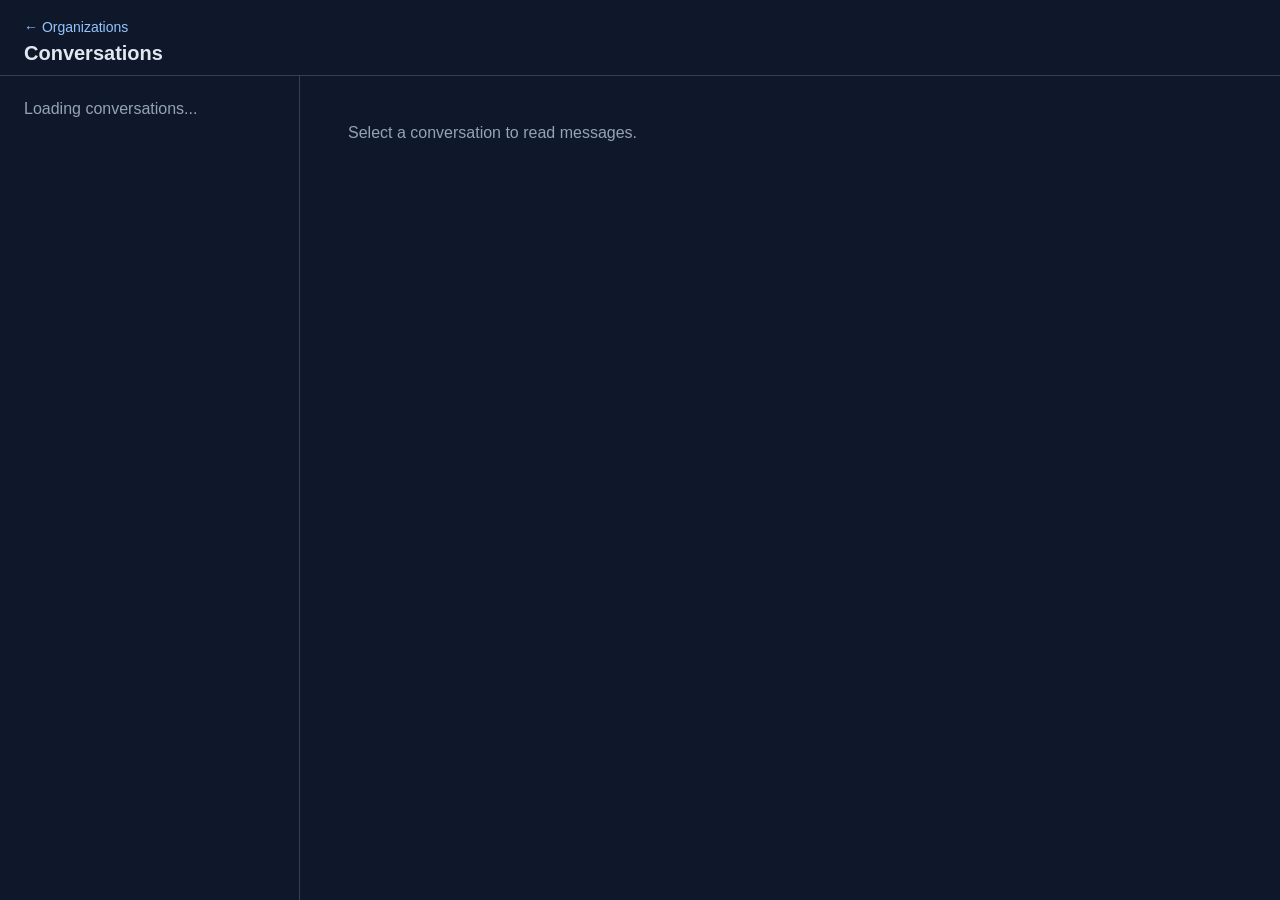
==== src/main/resources/templates/conversations.html @ d3af9099 "Initial commit" ====
<!DOCTYPE html>
<html lang="en" xmlns:th="http://www.thymeleaf.org">
<head>
    <meta charset="UTF-8">
    <meta name="viewport" content="width=device-width, initial-scale=1">
    <title>Conversations | Unified Inbox</title>

    <style>
        * {
            box-sizing: border-box;
        }

        body {
            margin: 0;
            background: #0f172a;
            color: #e2e8f0;
            font-family: Arial, sans-serif;
        }

        .header {
            height: 76px;
            padding: 18px 24px;
            border-bottom: 1px solid #334155;
        }

        .header a {
            color: #93c5fd;
            text-decoration: none;
            font-size: 14px;
        }

        .header h2 {
            margin: 6px 0 0;
            font-size: 20px;
        }

        .layout {
            display: grid;
            grid-template-columns: 300px minmax(0, 1fr);
            height: calc(100vh - 76px);
        }

        .sidebar {
            border-right: 1px solid #334155;
            overflow-y: auto;
        }

        .conversation {
            padding: 18px;
            border-bottom: 1px solid #334155;
            cursor: pointer;
        }

        .conversation:hover,
        .conversation.active {
            background: #1e293b;
        }

        .conversation-name {
            font-weight: bold;
            margin-bottom: 6px;
        }

        .conversation small {
            color: #94a3b8;
        }

        .main {
            display: flex;
            flex-direction: column;
            min-width: 0;
        }

        .messages {
            flex: 1;
            overflow-y: auto;
            padding: 24px;
        }

        .message {
            max-width: 65%;
            width: fit-content;
            padding: 12px 16px;
            margin-bottom: 14px;
            background: #1e293b;
            border-radius: 12px;
            overflow-wrap: anywhere;
        }

        .message.outgoing {
            margin-left: auto;
            background: #1d4ed8;
        }

        .message p {
            margin: 8px 0;
            white-space: pre-wrap;
        }

        .message small {
            color: #cbd5e1;
            font-size: 11px;
        }

        .empty {
            padding: 24px;
            color: #94a3b8;
        }

        @media (max-width: 650px) {
            .layout {
                grid-template-columns: 140px minmax(0, 1fr);
            }

            .message {
                max-width: 95%;
            }
        }
    </style>
</head>

<body>

<header class="header">
    <a th:href="@{/organizations}">← Organizations</a>
    <h2>Conversations</h2>
</header>

<div class="layout">
    <aside class="sidebar" id="conversationList">
        <div class="empty">Loading conversations...</div>
    </aside>

    <main class="main">
        <div class="messages" id="messageList">
            <div class="empty">
                Select a conversation to read messages.
            </div>
        </div>
    </main>
</div>

<script th:inline="javascript">
    const organizationId = /*[[${organizationId}]]*/ 0;
</script>

<script th:src="@{/js/conversations.js}"></script>

</body>
</html>
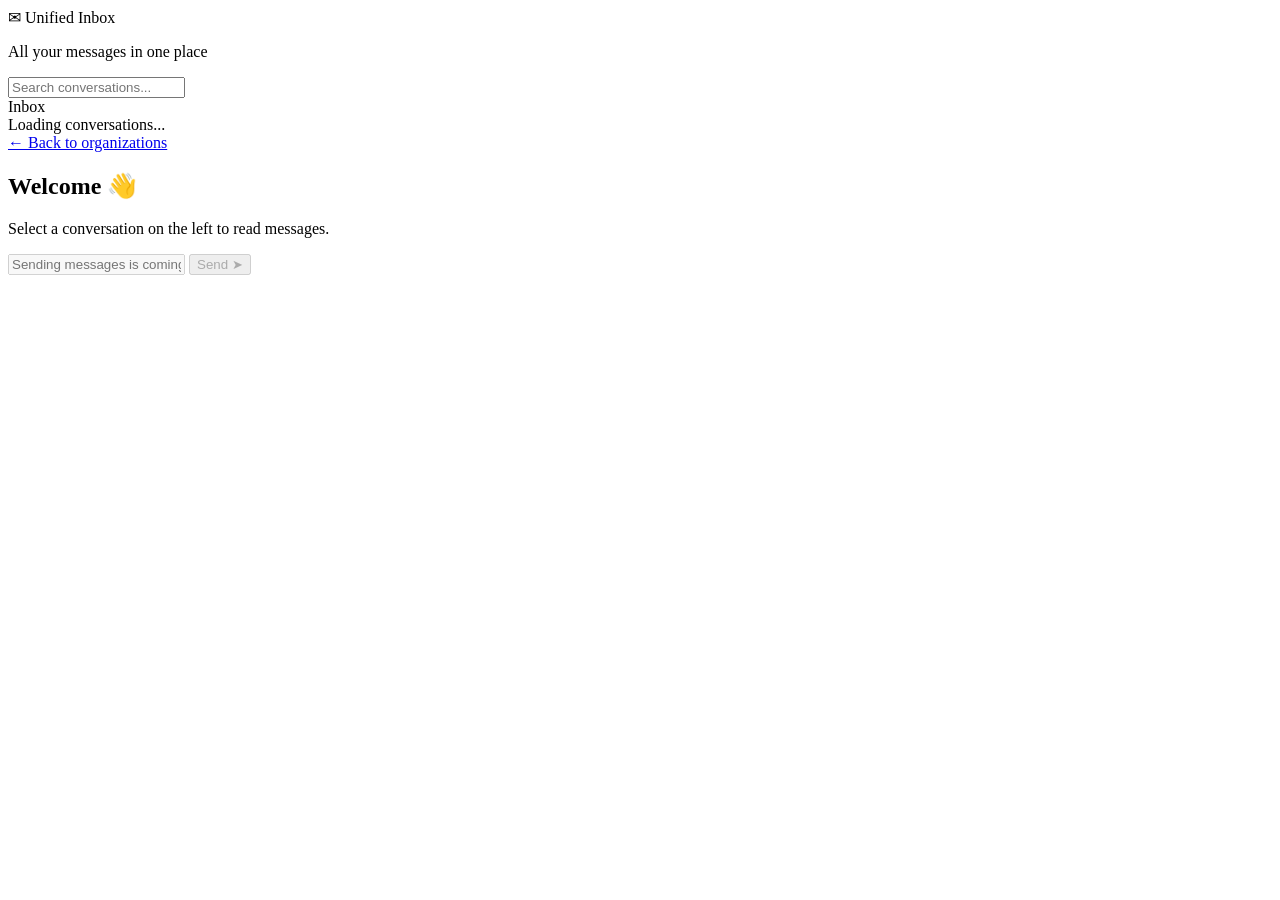
==== commit 2d4dca49: "Initial commit" ====
--- a/src/main/resources/templates/conversations.html
+++ b/src/main/resources/templates/conversations.html
@@ -1,151 +1,75 @@
 
 <!DOCTYPE html>
-<html lang="en" xmlns:th="http://www.thymeleaf.org">
+<html lang="en">
 <head>
     <meta charset="UTF-8">
-    <meta name="viewport" content="width=device-width, initial-scale=1">
+    <meta name="viewport" content="width=device-width, initial-scale=1.0">
     <title>Conversations | Unified Inbox</title>
+    <link rel="stylesheet" href="/css/conversations.css">
+    <script src="/js/conversations.js" defer></script>
+</head>
+<body>
+<div class="app">
+    <aside class="sidebar">
+        <div class="sidebar-header">
+            <div class="brand">
+                <span class="brand-icon">✉</span>
+                Unified Inbox
+            </div>
 
-    <style>
-        * {
-            box-sizing: border-box;
-        }
+            <p class="subtitle">All your messages in one place</p>
 
-        body {
-            margin: 0;
-            background: #0f172a;
-            color: #e2e8f0;
-            font-family: Arial, sans-serif;
-        }
+            <input
+                id="search"
+                class="search"
+                type="search"
+                placeholder="Search conversations..."
+                aria-label="Search conversations"
+            >
+        </div>
 
-        .header {
-            height: 76px;
-            padding: 18px 24px;
-            border-bottom: 1px solid #334155;
-        }
+        <div class="section-title">Inbox</div>
 
-        .header a {
-            color: #93c5fd;
-            text-decoration: none;
-            font-size: 14px;
-        }
+        <div id="conversationList" class="chat-list">
+            <div class="empty">Loading conversations...</div>
+        </div>
 
-        .header h2 {
-            margin: 6px 0 0;
-            font-size: 20px;
-        }
-
-        .layout {
-            display: grid;
-            grid-template-columns: 300px minmax(0, 1fr);
-            height: calc(100vh - 76px);
-        }
-
-        .sidebar {
-            border-right: 1px solid #334155;
-            overflow-y: auto;
-        }
-
-        .conversation {
-            padding: 18px;
-            border-bottom: 1px solid #334155;
-            cursor: pointer;
-        }
-
-        .conversation:hover,
-        .conversation.active {
-            background: #1e293b;
-        }
-
-        .conversation-name {
-            font-weight: bold;
-            margin-bottom: 6px;
-        }
-
-        .conversation small {
-            color: #94a3b8;
-        }
-
-        .main {
-            display: flex;
-            flex-direction: column;
-            min-width: 0;
-        }
-
-        .messages {
-            flex: 1;
-            overflow-y: auto;
-            padding: 24px;
-        }
-
-        .message {
-            max-width: 65%;
-            width: fit-content;
-            padding: 12px 16px;
-            margin-bottom: 14px;
-            background: #1e293b;
-            border-radius: 12px;
-            overflow-wrap: anywhere;
-        }
-
-        .message.outgoing {
-            margin-left: auto;
-            background: #1d4ed8;
-        }
-
-        .message p {
-            margin: 8px 0;
-            white-space: pre-wrap;
-        }
-
-        .message small {
-            color: #cbd5e1;
-            font-size: 11px;
-        }
-
-        .empty {
-            padding: 24px;
-            color: #94a3b8;
-        }
-
-        @media (max-width: 650px) {
-            .layout {
-                grid-template-columns: 140px minmax(0, 1fr);
-            }
-
-            .message {
-                max-width: 95%;
-            }
-        }
-    </style>
-</head>
-
-<body>
-
-<header class="header">
-    <a th:href="@{/organizations}">← Organizations</a>
-    <h2>Conversations</h2>
-</header>
-
-<div class="layout">
-    <aside class="sidebar" id="conversationList">
-        <div class="empty">Loading conversations...</div>
+        <a class="back-link" href="/organizations">
+            ← Back to organizations
+        </a>
     </aside>
 
     <main class="main">
-        <div class="messages" id="messageList">
+        <div
+            id="conversationHeader"
+            class="conversation-header"
+            hidden
+        ></div>
+
+        <div id="messageList" class="messages">
             <div class="empty">
-                Select a conversation to read messages.
+                <h2>Welcome 👋</h2>
+                <p>Select a conversation on the left to read messages.</p>
             </div>
+        </div>
+
+        <div class="composer">
+            <input
+                id="messageInput"
+                placeholder="Sending messages is coming soon..."
+                disabled
+                aria-label="Message"
+            >
+
+            <button
+                id="sendButton"
+                disabled
+                title="Sending is not implemented yet"
+            >
+                Send ➤
+            </button>
         </div>
     </main>
 </div>
-
-<script th:inline="javascript">
-    const organizationId = /*[[${organizationId}]]*/ 0;
-</script>
-
-<script th:src="@{/js/conversations.js}"></script>
-
 </body>
 </html>
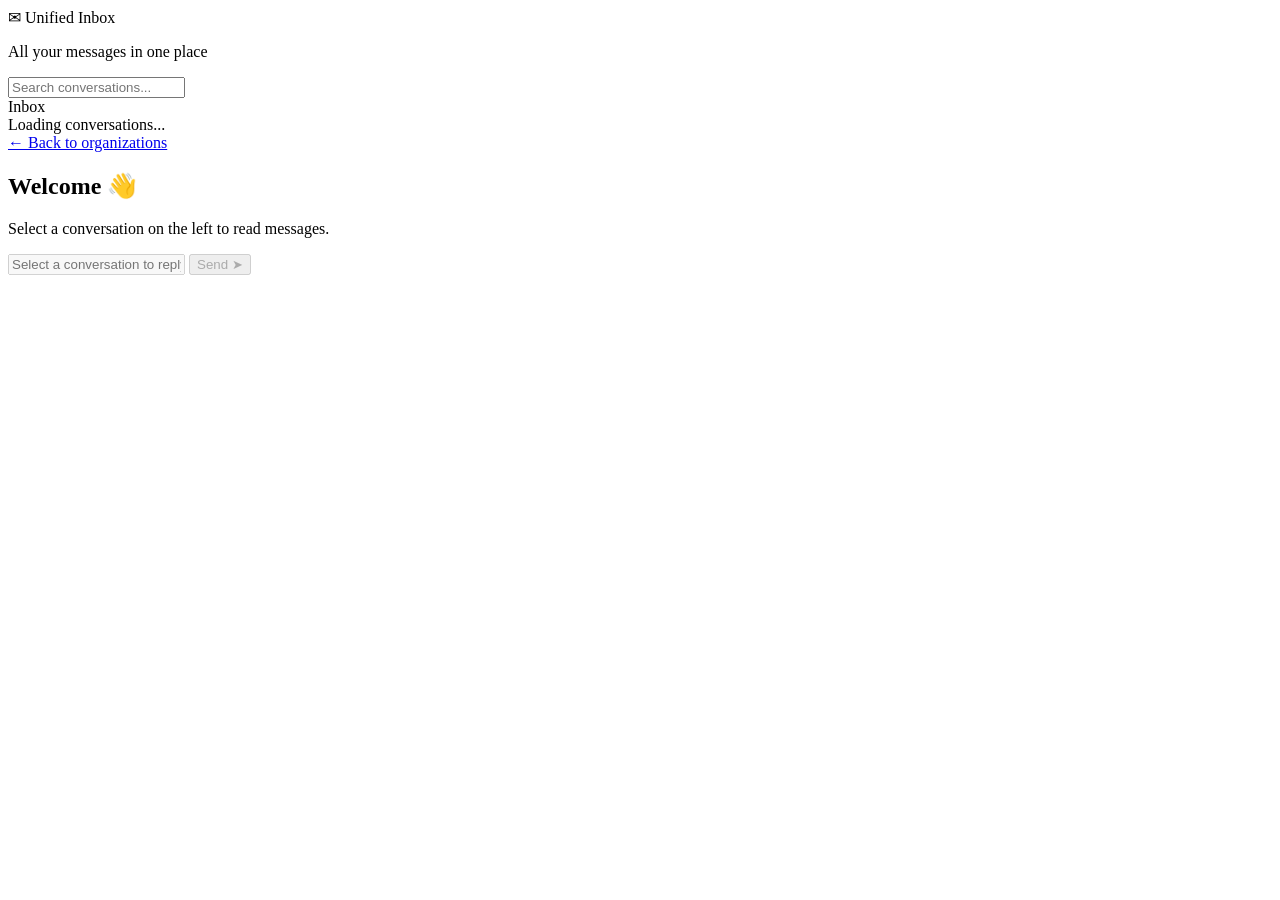
==== commit 3b7a59f0: "Initial commit" ====
--- a/src/main/resources/templates/conversations.html
+++ b/src/main/resources/templates/conversations.html
@@ -56,16 +56,13 @@
         <div class="composer">
             <input
                 id="messageInput"
-                placeholder="Sending messages is coming soon..."
+                placeholder="Select a conversation to reply..."
                 disabled
+                maxlength="4096"
                 aria-label="Message"
             >
 
-            <button
-                id="sendButton"
-                disabled
-                title="Sending is not implemented yet"
-            >
+            <button id="sendButton" disabled>
                 Send ➤
             </button>
         </div>
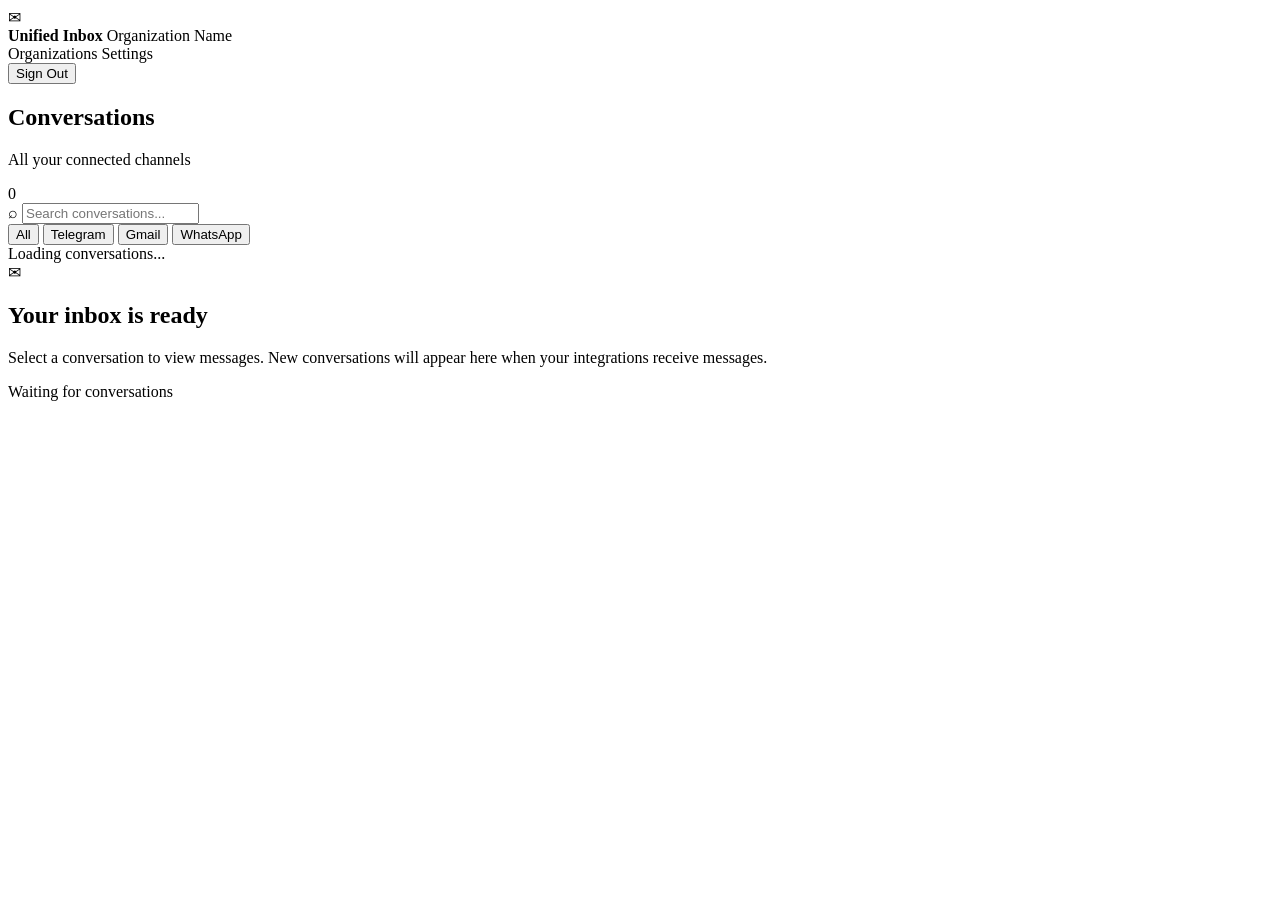
==== commit dea5e4cd: "Refactor project structure and update UI" ====
--- a/src/main/resources/templates/conversations.html
+++ b/src/main/resources/templates/conversations.html
@@ -1,72 +1,240 @@
 
 <!DOCTYPE html>
-<html lang="en">
+<html lang="en" xmlns:th="http://www.thymeleaf.org">
 <head>
     <meta charset="UTF-8">
-    <meta name="viewport" content="width=device-width, initial-scale=1.0">
-    <title>Conversations | Unified Inbox</title>
-    <link rel="stylesheet" href="/css/conversations.css">
-    <script src="/js/conversations.js" defer></script>
+    <meta name="viewport"
+          content="width=device-width, initial-scale=1.0">
+
+    <title th:text="${organization.name} + ' — Inbox'">
+        Inbox — Unified Inbox
+    </title>
+
+    <link rel="stylesheet" th:href="@{/css/base.css}">
+    <link rel="stylesheet" th:href="@{/css/conversations.css}">
+
+    <script th:src="@{/js/conversations.js}" defer></script>
 </head>
+
 <body>
-<div class="app">
-    <aside class="sidebar">
-        <div class="sidebar-header">
-            <div class="brand">
-                <span class="brand-icon">✉</span>
-                Unified Inbox
-            </div>
-
-            <p class="subtitle">All your messages in one place</p>
-
-            <input
-                id="search"
-                class="search"
-                type="search"
-                placeholder="Search conversations..."
-                aria-label="Search conversations"
-            >
+
+<main class="inbox-app"
+      id="inboxApp"
+      th:attr="data-organization-id=${organization.id}">
+
+    <!-- Top navigation -->
+    <header class="inbox-header">
+
+        <div class="inbox-brand">
+            <a class="brand-logo"
+               th:href="@{/organizations}"
+               aria-label="Back to organizations">
+                ✉
+            </a>
+
+            <div class="brand-info">
+                <strong>Unified Inbox</strong>
+                <span th:text="${organization.name}">
+                    Organization Name
+                </span>
+            </div>
         </div>
 
-        <div class="section-title">Inbox</div>
-
-        <div id="conversationList" class="chat-list">
-            <div class="empty">Loading conversations...</div>
-        </div>
-
-        <a class="back-link" href="/organizations">
-            ← Back to organizations
-        </a>
-    </aside>
-
-    <main class="main">
-        <div
-            id="conversationHeader"
-            class="conversation-header"
-            hidden
-        ></div>
-
-        <div id="messageList" class="messages">
-            <div class="empty">
-                <h2>Welcome 👋</h2>
-                <p>Select a conversation on the left to read messages.</p>
-            </div>
-        </div>
-
-        <div class="composer">
-            <input
-                id="messageInput"
-                placeholder="Select a conversation to reply..."
-                disabled
-                maxlength="4096"
-                aria-label="Message"
-            >
-
-            <button id="sendButton" disabled>
-                Send ➤
-            </button>
-        </div>
-    </main>
-</div>
+        <nav class="header-actions">
+
+            <a class="header-link"
+               th:href="@{/organizations}">
+                Organizations
+            </a>
+
+            <a class="header-link"
+               th:href="@{/organizations/{id}/settings(id=${organization.id})}">
+                Settings
+            </a>
+
+            <form th:action="@{/logout}" method="post">
+                <button class="header-button" type="submit">
+                    Sign Out
+                </button>
+            </form>
+
+        </nav>
+
+    </header>
+
+    <div class="inbox-layout">
+
+        <!-- Left sidebar -->
+        <aside class="conversation-sidebar">
+
+            <div class="sidebar-top">
+
+                <div class="sidebar-heading">
+                    <div>
+                        <h1>Conversations</h1>
+                        <p>All your connected channels</p>
+                    </div>
+
+                    <span class="conversation-count"
+                          id="conversationCount">
+                        0
+                    </span>
+                </div>
+
+                <label class="search-field">
+                    <span class="search-icon">⌕</span>
+
+                    <input
+                        id="conversationSearch"
+                        type="search"
+                        placeholder="Search conversations..."
+                        autocomplete="off"
+                        aria-label="Search conversations"
+                    >
+                </label>
+
+                <div class="sidebar-filters">
+                    <button type="button"
+                            class="filter-button active"
+                            data-filter="ALL">
+                        All
+                    </button>
+
+                    <button type="button"
+                            class="filter-button"
+                            data-filter="TELEGRAM">
+                        Telegram
+                    </button>
+
+                    <button type="button"
+                            class="filter-button"
+                            data-filter="GMAIL">
+                        Gmail
+                    </button>
+
+                    <button type="button"
+                            class="filter-button"
+                            data-filter="WHATSAPP">
+                        WhatsApp
+                    </button>
+                </div>
+
+            </div>
+
+            <!-- JavaScript inserts conversations here -->
+            <div class="conversation-list"
+                 id="conversationList"
+                 aria-label="Conversation list">
+            </div>
+
+            <div class="sidebar-footer">
+                <span class="status-dot"></span>
+                <span id="connectionStatus">
+                    Loading conversations...
+                </span>
+            </div>
+
+        </aside>
+
+        <!-- Right chat area -->
+        <section class="chat-panel"
+                 aria-label="Chat">
+
+            <!-- Selected conversation header -->
+            <header class="chat-header" id="chatHeader" hidden>
+
+                <div class="chat-contact">
+
+                    <button
+                        type="button"
+                        class="mobile-back"
+                        id="mobileBackButton"
+                        aria-label="Back to conversations">
+                        ←
+                    </button>
+
+                    <div class="contact-avatar"
+                         id="contactAvatar">
+                        U
+                    </div>
+
+                    <div class="contact-details">
+                        <strong id="contactName">
+                            Customer
+                        </strong>
+
+                        <span id="contactPlatform">
+                            Platform
+                        </span>
+                    </div>
+
+                </div>
+
+            </header>
+
+            <!-- Initial empty state -->
+            <div class="chat-placeholder"
+                 id="chatPlaceholder">
+
+                <div class="placeholder-icon">
+                    ✉
+                </div>
+
+                <h2>Your inbox is ready</h2>
+
+                <p>
+                    Select a conversation to view messages.
+                    New conversations will appear here
+                    when your integrations receive messages.
+                </p>
+
+                <span class="placeholder-badge">
+                    Waiting for conversations
+                </span>
+
+            </div>
+
+            <!-- Chat content, hidden until selected -->
+            <div class="chat-content"
+                 id="chatContent"
+                 hidden>
+
+                <div class="message-list"
+                     id="messageList"
+                     role="log"
+                     aria-live="polite">
+                </div>
+
+                <div class="message-composer">
+
+                    <textarea
+                        id="messageInput"
+                        rows="2"
+                        placeholder="Connect a channel to send messages"
+                        disabled
+                    ></textarea>
+
+                    <button
+                        class="send-button"
+                        id="sendButton"
+                        type="button"
+                        disabled>
+                        Send
+                    </button>
+
+                </div>
+
+                <p class="composer-note">
+                    Sending messages is not available yet.
+                </p>
+
+            </div>
+
+        </section>
+
+    </div>
+
+</main>
+
 </body>
 </html>
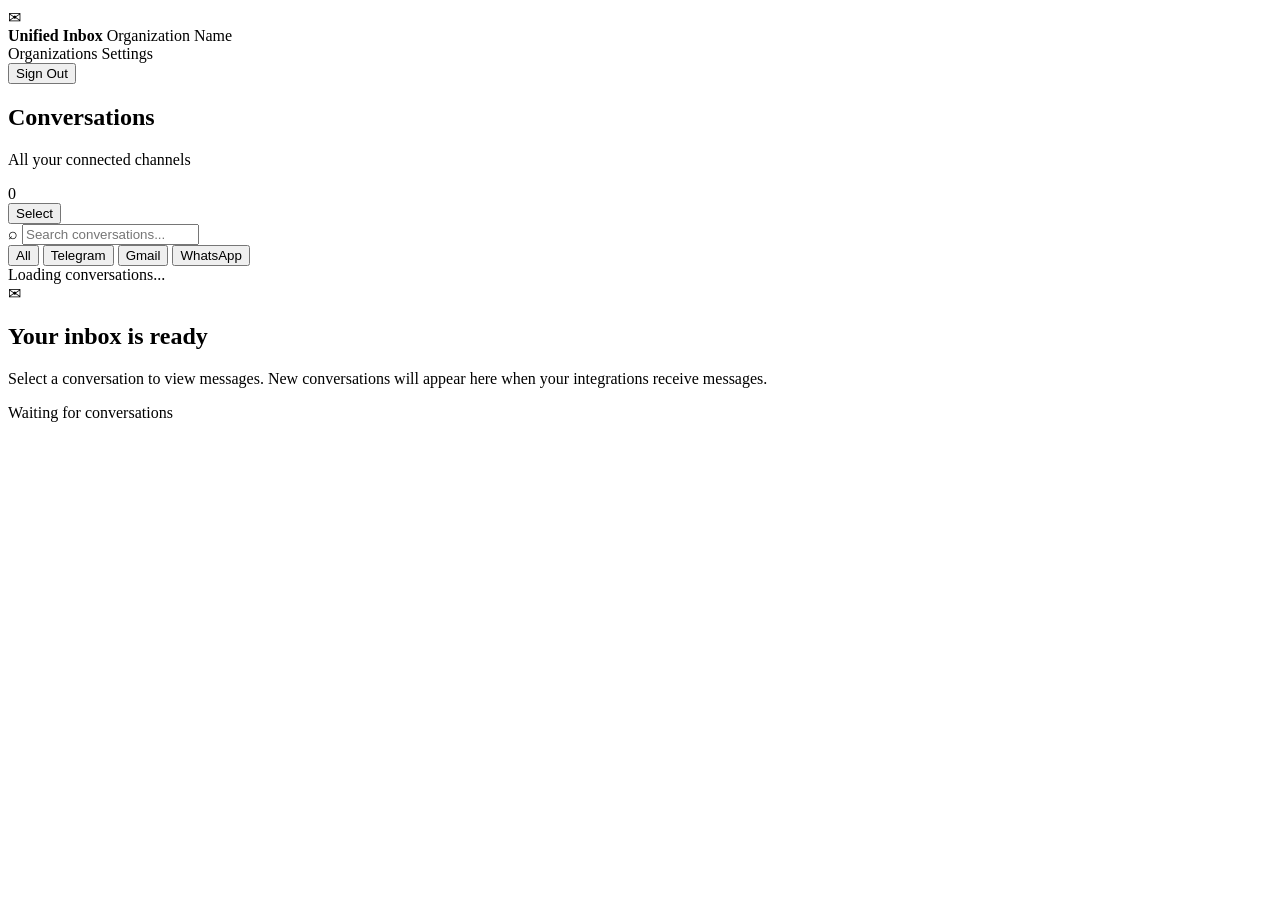
==== commit 52da2270: "Gmail integration" ====
--- a/src/main/resources/templates/conversations.html
+++ b/src/main/resources/templates/conversations.html
@@ -3,6 +3,8 @@
 <html lang="en" xmlns:th="http://www.thymeleaf.org">
 <head>
     <meta charset="UTF-8">
+    <meta name="_csrf" th:content="${_csrf.token}">
+    <meta name="_csrf_header" th:content="${_csrf.headerName}">
     <meta name="viewport"
           content="width=device-width, initial-scale=1.0">
 
@@ -12,7 +14,7 @@
 
     <link rel="stylesheet" th:href="@{/css/base.css}">
     <link rel="stylesheet" th:href="@{/css/conversations.css}">
-
+    <script th:src="@{/js/organization-access.js}" defer></script>
     <script th:src="@{/js/conversations.js}" defer></script>
 </head>
 
@@ -79,6 +81,40 @@
                           id="conversationCount">
                         0
                     </span>
+                </div>
+
+                <div class="conversation-selection-toolbar">
+                    <button type="button"
+                            id="toggleSelectionButton"
+                            class="selection-button">
+                        Select
+                    </button>
+
+                    <div id="selectionActions"
+                        class="selection-actions"
+                        hidden>
+
+                        <button type="button"
+                                id="selectAllButton"
+                                class="selection-button">
+                            Select all
+                        </button>
+
+                        <button type="button"
+                                id="deleteSelectedButton"
+                                class="selection-delete-button"
+                                disabled>
+                            Delete selected (0)
+                        </button>
+                    </div>
+                </div>
+
+                <div id="conversationContextMenu"
+                    class="conversation-context-menu"
+                    hidden>
+                    <button type="button" id="contextDeleteButton">
+                        Delete locally
+                    </button>
                 </div>
 
                 <label class="search-field">
@@ -169,7 +205,7 @@
                     </div>
 
                 </div>
-
+                
             </header>
 
             <!-- Initial empty state -->
@@ -210,22 +246,22 @@
                     <textarea
                         id="messageInput"
                         rows="2"
-                        placeholder="Connect a channel to send messages"
-                        disabled
+                        maxlength="4096"
+                        placeholder="Type a message..."
+                        aria-label="Message text"
                     ></textarea>
 
                     <button
                         class="send-button"
                         id="sendButton"
-                        type="button"
-                        disabled>
+                        type="button">
                         Send
                     </button>
 
                 </div>
 
-                <p class="composer-note">
-                    Sending messages is not available yet.
+                <p class="composer-note" id="composerNote" role="status">
+                    Press Enter to send, Shift + Enter for a new line.
                 </p>
 
             </div>
